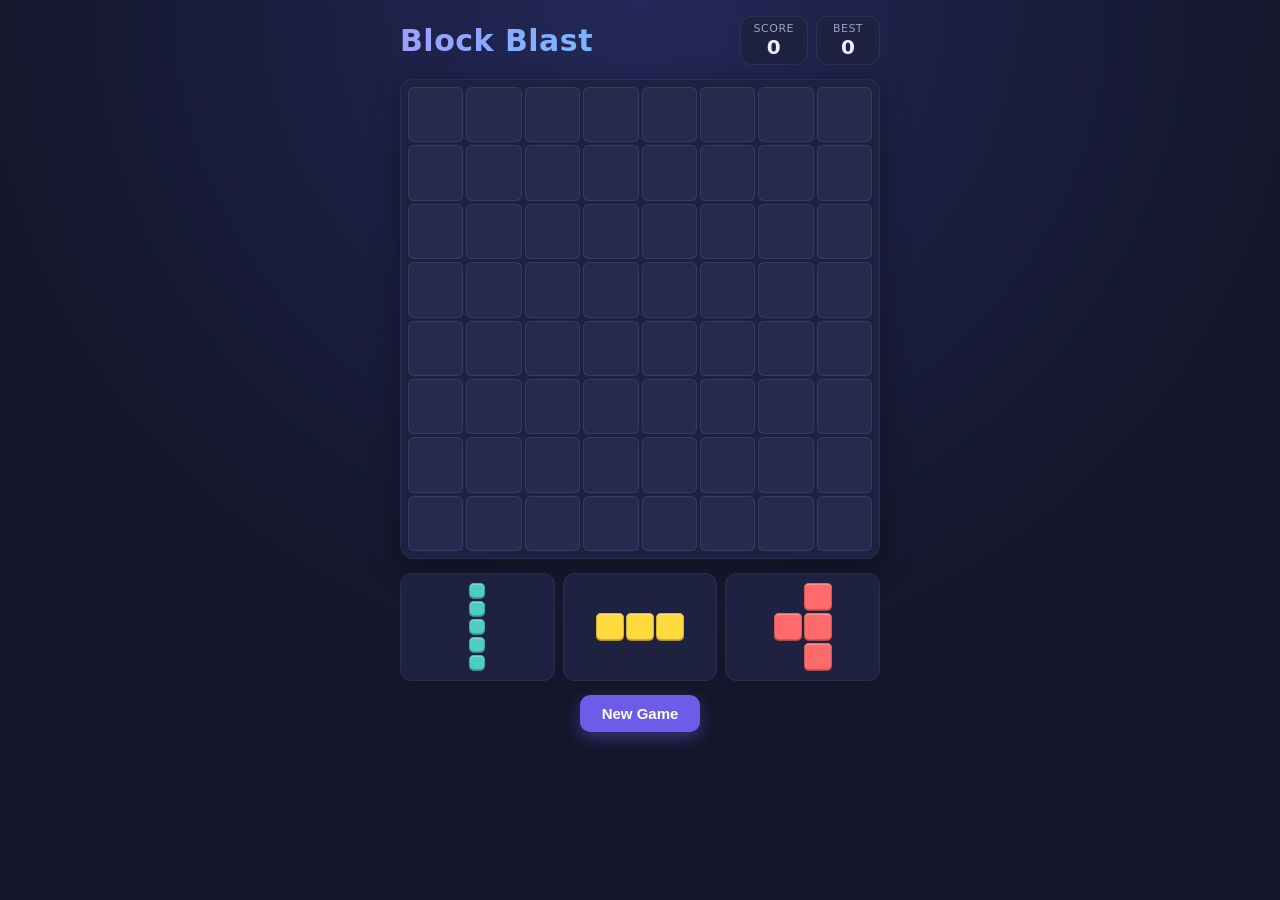
==== index.html @ aa47adb2 "Add Block Blast puzzle game Drag-and-drop 8x8 grid game: place pieces from a 3-slot tray, clear full" ====
<!doctype html>
<html lang="th">
<head>
<meta charset="UTF-8" />
<meta name="viewport" content="width=device-width, initial-scale=1, maximum-scale=1, user-scalable=no" />
<title>Block Blast</title>
<link rel="icon" href="data:image/svg+xml,%3Csvg xmlns='http://www.w3.org/2000/svg' viewBox='0 0 32 32'%3E%3Crect width='14' height='14' x='1' y='1' rx='3' fill='%236c5ce7'/%3E%3Crect width='14' height='14' x='17' y='1' rx='3' fill='%234ecdc4'/%3E%3Crect width='14' height='14' x='1' y='17' rx='3' fill='%23ffd93d'/%3E%3Crect width='14' height='14' x='17' y='17' rx='3' fill='%23ff6b6b'/%3E%3C/svg%3E" />
<link rel="stylesheet" href="style.css" />
</head>
<body>
  <div id="game">
    <header>
      <h1>Block Blast</h1>
      <div id="scoreboard">
        <div class="score-box">
          <span>Score</span>
          <strong id="score">0</strong>
        </div>
        <div class="score-box">
          <span>Best</span>
          <strong id="best">0</strong>
        </div>
      </div>
    </header>

    <div id="board"></div>

    <div id="tray">
      <div class="tray-slot" data-slot="0"></div>
      <div class="tray-slot" data-slot="1"></div>
      <div class="tray-slot" data-slot="2"></div>
    </div>

    <button id="newGameBtn">New Game</button>
  </div>

  <div id="gameOverOverlay" class="hidden">
    <div class="gameover-card">
      <h2>Game Over</h2>
      <p>Score: <strong id="finalScore">0</strong></p>
      <p id="newBestMsg" class="hidden">New Best!</p>
      <button id="restartBtn">Play Again</button>
    </div>
  </div>

  <div id="dragLayer"></div>

  <script src="script.js"></script>
</body>
</html>
---- style.css ----
:root {
  --bg: #14162b;
  --panel: #1e2140;
  --cell-empty: #262a4d;
  --cell-border: #363b66;
  --text: #eef0ff;
  --muted: #9aa0c9;
  --accent: #6c5ce7;
  --danger: #ff6b6b;
}

* {
  box-sizing: border-box;
  -webkit-tap-highlight-color: transparent;
}

html, body {
  margin: 0;
  height: 100%;
  background: radial-gradient(circle at 50% 0%, #232858, var(--bg) 60%);
  color: var(--text);
  font-family: "Segoe UI", Roboto, system-ui, -apple-system, sans-serif;
  overscroll-behavior: none;
  touch-action: none;
  user-select: none;
}

#game {
  display: flex;
  flex-direction: column;
  align-items: center;
  gap: 14px;
  padding: 16px 12px 24px;
  min-height: 100%;
}

header {
  width: min(92vw, 480px);
  display: flex;
  justify-content: space-between;
  align-items: center;
}

h1 {
  font-size: clamp(22px, 6vw, 30px);
  margin: 0;
  letter-spacing: 0.5px;
  background: linear-gradient(135deg, #a29bfe, #74b9ff);
  -webkit-background-clip: text;
  background-clip: text;
  color: transparent;
}

#scoreboard {
  display: flex;
  gap: 8px;
}

.score-box {
  background: var(--panel);
  border-radius: 12px;
  padding: 6px 14px;
  display: flex;
  flex-direction: column;
  align-items: center;
  min-width: 64px;
  box-shadow: inset 0 0 0 1px #ffffff12;
}

.score-box span {
  font-size: 11px;
  color: var(--muted);
  text-transform: uppercase;
  letter-spacing: 0.5px;
}

.score-box strong {
  font-size: 20px;
}

#board {
  position: relative;
  width: min(92vw, 60vh, 480px);
  aspect-ratio: 1 / 1;
  display: grid;
  grid-template-columns: repeat(8, 1fr);
  grid-template-rows: repeat(8, 1fr);
  gap: 3px;
  background: var(--panel);
  border-radius: 14px;
  padding: 8px;
  box-shadow: 0 10px 30px #00000055, inset 0 0 0 1px #ffffff10;
}

.cell {
  border-radius: 6px;
  background: var(--cell-empty);
  box-shadow: inset 0 0 0 1px var(--cell-border);
  transition: background 0.08s ease, box-shadow 0.08s ease;
}

.cell.filled {
  box-shadow: inset 0 0 0 1px #00000030, inset 0 -3px 0 #00000030, inset 0 2px 0 #ffffff40;
}

.cell.preview-ok {
  box-shadow: inset 0 0 0 2px #ffffffaa;
  filter: brightness(1.15);
}

.cell.preview-bad {
  background: #ff6b6b55 !important;
  box-shadow: inset 0 0 0 2px #ff6b6baa;
}

.cell.clearing {
  animation: pop 0.28s ease forwards;
}

@keyframes pop {
  0% { transform: scale(1); filter: brightness(1); }
  50% { transform: scale(1.15); filter: brightness(1.8); }
  100% { transform: scale(0.2); filter: brightness(2.2); opacity: 0; }
}

#tray {
  width: min(92vw, 480px);
  display: grid;
  grid-template-columns: repeat(3, 1fr);
  gap: 8px;
  min-height: 108px;
}

.tray-slot {
  background: var(--panel);
  border-radius: 12px;
  display: flex;
  align-items: center;
  justify-content: center;
  min-height: 100px;
  box-shadow: inset 0 0 0 1px #ffffff10;
  position: relative;
}

.tray-slot.empty-anim {
  opacity: 0.3;
}

.piece-grid {
  display: grid;
  pointer-events: none;
}

.piece-cell {
  border-radius: 5px;
  box-shadow: inset 0 0 0 1px #00000030, inset 0 -2px 0 #00000030, inset 0 2px 0 #ffffff40;
}

.piece-cell.empty {
  background: transparent;
  box-shadow: none;
}

.tray-piece-wrapper {
  width: 100%;
  height: 100%;
  display: flex;
  align-items: center;
  justify-content: center;
  cursor: grab;
}

.tray-piece-wrapper.dragging-source {
  opacity: 0.25;
}

#dragLayer {
  position: fixed;
  inset: 0;
  pointer-events: none;
  z-index: 50;
}

#dragLayer .piece-grid {
  position: absolute;
}

#newGameBtn, #restartBtn {
  background: var(--accent);
  color: white;
  border: none;
  border-radius: 10px;
  padding: 10px 22px;
  font-size: 15px;
  font-weight: 600;
  cursor: pointer;
  box-shadow: 0 6px 16px #6c5ce766;
}

#newGameBtn:active, #restartBtn:active {
  transform: translateY(1px);
}

#gameOverOverlay {
  position: fixed;
  inset: 0;
  background: #05060fcc;
  display: flex;
  align-items: center;
  justify-content: center;
  z-index: 100;
}

#gameOverOverlay.hidden {
  display: none;
}

.gameover-card {
  background: var(--panel);
  border-radius: 16px;
  padding: 28px 36px;
  text-align: center;
  box-shadow: 0 20px 60px #000000aa, inset 0 0 0 1px #ffffff15;
}

.gameover-card h2 {
  margin: 0 0 6px;
  color: var(--danger);
}

#newBestMsg {
  color: #ffd93d;
  font-weight: 700;
}

.hidden {
  display: none !important;
}

.floating-score {
  position: absolute;
  font-weight: 800;
  color: #ffd93d;
  pointer-events: none;
  animation: floatUp 0.9s ease forwards;
  z-index: 20;
  text-shadow: 0 2px 6px #000000aa;
}

@keyframes floatUp {
  0% { transform: translateY(0); opacity: 1; }
  100% { transform: translateY(-40px); opacity: 0; }
}
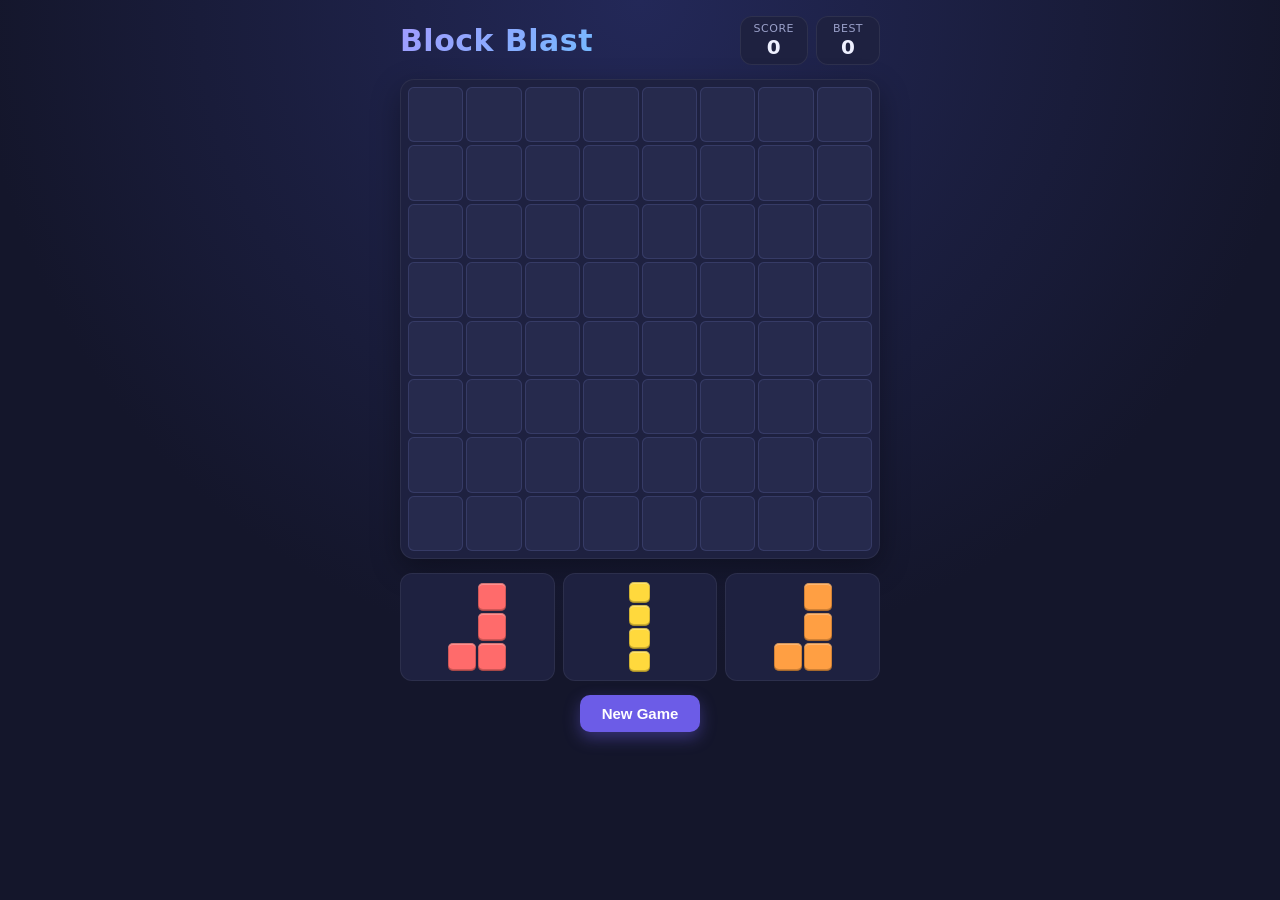
==== commit 71c9d949: "Add iPhone/mobile-web-app support Add a manifest + apple-touch-icon so the game can be added to the " ====
--- a/index.html
+++ b/index.html
@@ -2,9 +2,15 @@
 <html lang="th">
 <head>
 <meta charset="UTF-8" />
-<meta name="viewport" content="width=device-width, initial-scale=1, maximum-scale=1, user-scalable=no" />
+<meta name="viewport" content="width=device-width, initial-scale=1, maximum-scale=1, user-scalable=no, viewport-fit=cover" />
 <title>Block Blast</title>
-<link rel="icon" href="data:image/svg+xml,%3Csvg xmlns='http://www.w3.org/2000/svg' viewBox='0 0 32 32'%3E%3Crect width='14' height='14' x='1' y='1' rx='3' fill='%236c5ce7'/%3E%3Crect width='14' height='14' x='17' y='1' rx='3' fill='%234ecdc4'/%3E%3Crect width='14' height='14' x='1' y='17' rx='3' fill='%23ffd93d'/%3E%3Crect width='14' height='14' x='17' y='17' rx='3' fill='%23ff6b6b'/%3E%3C/svg%3E" />
+<meta name="theme-color" content="#14162b" />
+<meta name="apple-mobile-web-app-capable" content="yes" />
+<meta name="apple-mobile-web-app-status-bar-style" content="black-translucent" />
+<meta name="apple-mobile-web-app-title" content="Block Blast" />
+<link rel="manifest" href="manifest.json" />
+<link rel="icon" href="icon.svg" type="image/svg+xml" />
+<link rel="apple-touch-icon" href="icon.svg" />
 <link rel="stylesheet" href="style.css" />
 </head>
 <body>
--- a/style.css
+++ b/style.css
@@ -1,4 +1,5 @@
 :root {
+  color-scheme: dark;
   --bg: #14162b;
   --panel: #1e2140;
   --cell-empty: #262a4d;
@@ -12,6 +13,7 @@
 * {
   box-sizing: border-box;
   -webkit-tap-highlight-color: transparent;
+  -webkit-touch-callout: none;
 }
 
 html, body {
@@ -30,7 +32,8 @@
   flex-direction: column;
   align-items: center;
   gap: 14px;
-  padding: 16px 12px 24px;
+  padding: calc(16px + env(safe-area-inset-top)) calc(12px + env(safe-area-inset-right))
+    calc(24px + env(safe-area-inset-bottom)) calc(12px + env(safe-area-inset-left));
   min-height: 100%;
 }
 
@@ -168,6 +171,7 @@
   align-items: center;
   justify-content: center;
   cursor: grab;
+  touch-action: none;
 }
 
 .tray-piece-wrapper.dragging-source {
@@ -195,6 +199,7 @@
   font-weight: 600;
   cursor: pointer;
   box-shadow: 0 6px 16px #6c5ce766;
+  touch-action: manipulation;
 }
 
 #newGameBtn:active, #restartBtn:active {
